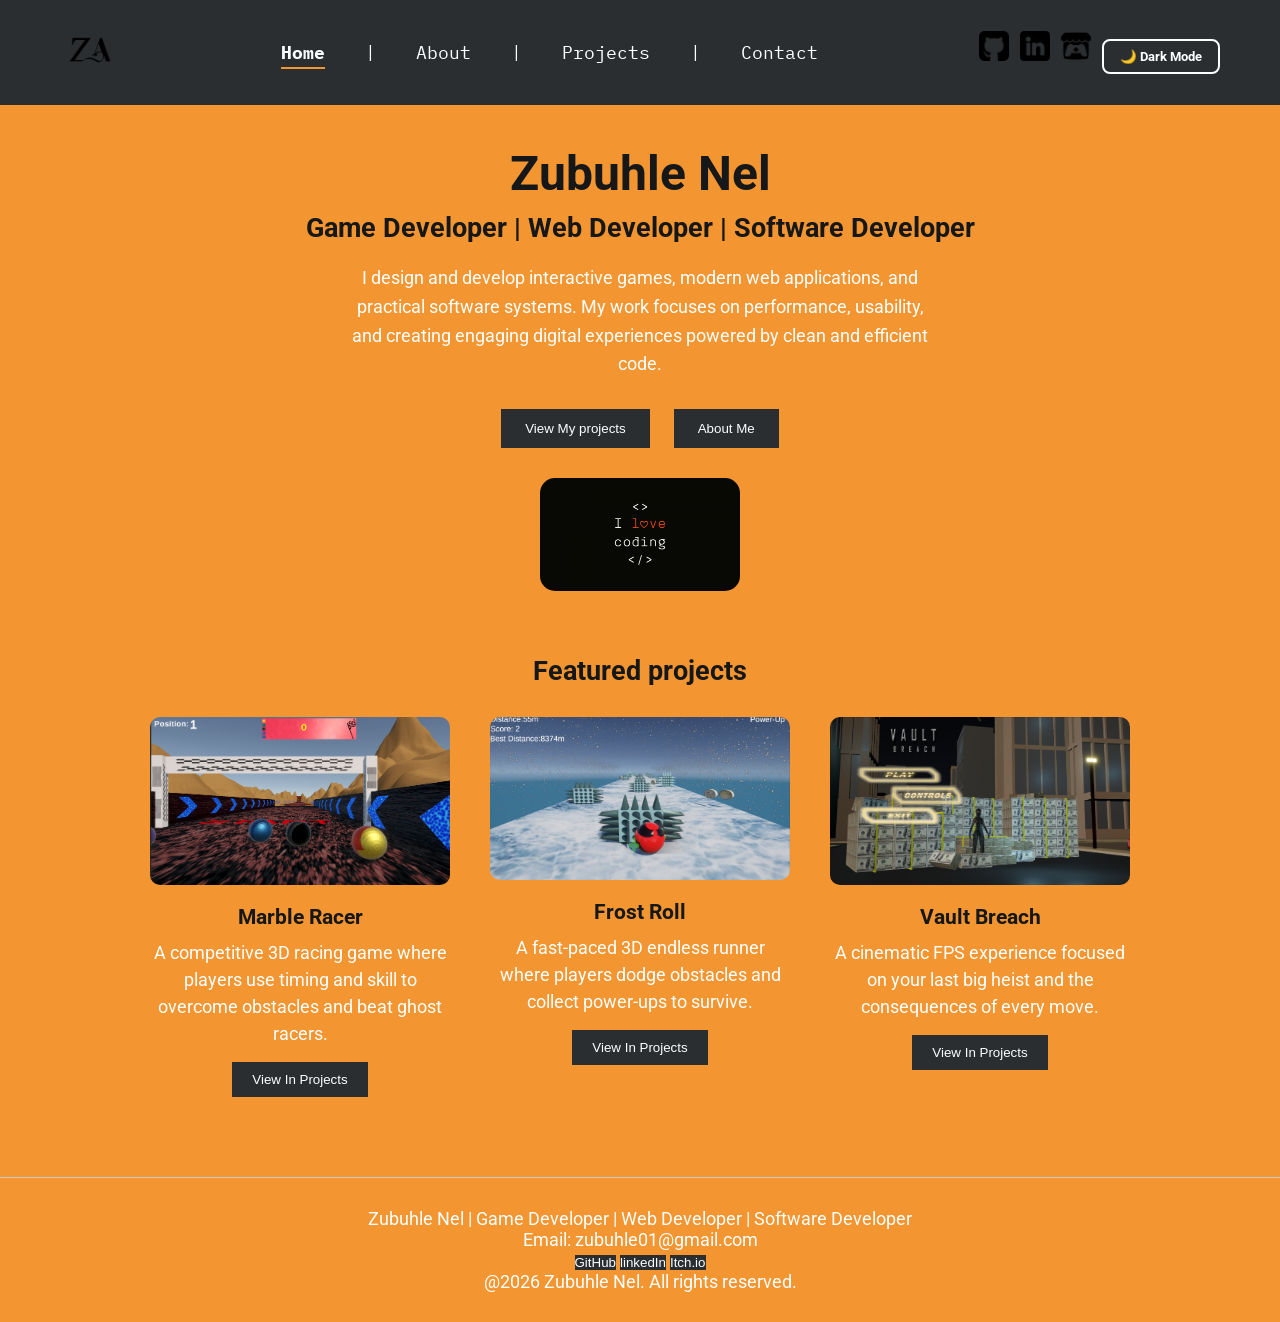
==== index.html @ ac9ca448 "Added some changes to the game and imported a character thing made lists and dropdowns made model to" ====
<!DOCTYPE html>
<html lang="en">
<head>
    <meta charset="UTF-8">
    <meta name="viewport" content="width=device-width, initial-scale=1.0">
   <meta name="description" content="Welcome to Zubuhle Nel's portfolio website">
    <title>PORTFOLIO HOMEPAGE</title>
    <script src="./Portfolio root/Scripts javascript/navigation.js" defer> </script>
    <script src="./Portfolio root/Scripts javascript/home.js" defer></script>
     <link rel="stylesheet" href="./Portfolio root/css/home.css">
     <link rel = "stylesheet" href="./Portfolio root/css/navigation.css">
     
     <link rel="preconnect" href="https://fonts.googleapis.com">
     <link rel="preconnect" href="https://fonts.gstatic.com" crossorigin>
     <link href="https://fonts.googleapis.com/css2?family=IBM+Plex+Mono:ital,wght@0,100;0,200;0,
     300;0,400;0,500;0,600;0,700;1,100;1,200;1,300;1,400;1,500;1,600;1,700&family=Roboto:ital,wght@0,100..900;1,100..900&display=swap" rel="stylesheet">

    
</head>
<body>
    <!-- navigation -->
   <header class = "navbar">

         <div class ="logo- container">
              <img src = "./Portfolio root/Assets/Images/za without.png" class = "logo">
         </div>

         <nav>
            <ul class = "nav-links">
                <li id = "homeBtn" class="active">Home</li>
                <li>|</li>
                <li id = "aboutBtn">About</li>
                <li>|</li>
                <li id ="projectsBtn">Projects</li>
                <li>|</li>
                <li id = "contactBtn">Contact</li>
            </ul>

        </nav>

        <div class = "social-links">
            <img src = "./Portfolio root/Assets/Images/github-sign.png"
                id="githubBtn"
                alt="GitHub">
            <img src = "./Portfolio root/Assets/Images/linkedin.png"
                 id="linkedinBtn"
                 alt = "linkedIn">
            <img src="./Portfolio root/Assets/Images/itch_io_logo_icon_145157.png"
                 id="itchBtn"
                 alt = "Itch.io">

            <button id="themeToggleBtn">🌙 Dark Mode</button>
        </div>
        <button id="menuBtn">☰ Menu</button>
        </header>
<!-- Hero Section -->
 <Section class = "hero">
        
            <h1>Zubuhle Nel</h1>
            <h2>Game Developer | Web Developer | Software Developer</h2>

            <p>
                <!-- I build interactive experiences and responsive web applications using modern technologies -->
                 I design and develop interactive games, modern web applications, and practical software systems.
                 My work focuses on performance, usability, and creating engaging digital experiences powered by
                 clean and efficient code.
            </p>
        
        <div class= "hero-buttons">
            <button id = "viewProjectsBtn"> View My projects </button>
             <button id = "aboutMeBtn"> About Me</button>
        </div>
 </Section>

 <!-- Hero Image -->
  <section class = "hero-image">
    <img src="./Portfolio root/Assets/Images/I love coding.png" alt="Hero Banner" class = "hero-height">
    </section>

    <!-- Featured -->
   <section class = "featured-projects">
    <h2>Featured projects</h2>
    <div class = "projects-grid">
        <div class = "project-card">
            <img src= "./Portfolio root/Assets/Images/MArble racer.png" alt= "Fast Food Feud">
            <h3> Marble Racer </h3>
            <p>A competitive 3D racing game where
                 players use timing and skill to overcome 
                 obstacles and beat ghost racers.
            </p>
        <button class = "projectBtn">
            View In Projects
        </button>
        </div>
    
        <div class = "project-card">
           <img src="./Portfolio root/Assets/Images/Frost Roll.png" alt="Frost Roll">
           <h3>Frost Roll</h3>
           <P>A fast-paced 3D endless runner where
              players dodge obstacles and collect
              power-ups to survive.
           </P>

           <button  class="projectBtn">
              View In Projects
            </button>
        </div>

        <div class="project-card">
            <img src = "./Portfolio root/Assets/Images/Vault Breach.png" alt="The Last Job">
           <h3>Vault Breach</h3>
           <P>
              A cinematic FPS experience focused
              on your last big heist and the
              consequences of every move.
           </P>

            <button class = "projectBtn">
                View In Projects
            </button>
       </div>
    </div>

   </section>

<!-- Footer -->

<footer>
    <p>
        Zubuhle Nel | Game Developer | Web Developer | Software Developer
    </p>

    <p>
        Email: zubuhle01@gmail.com
    </p>

    <div class = "footer-Socials">
        <button id="footerGithubBtn">
            GitHub
        </button>

        <button id="footerLinkedinBtn">
            linkedIn
        </button>

        <button id="footerItchBtn">
            Itch.io
        </button>
    </div>

    <p>
        @2026 Zubuhle Nel. All rights reserved.
    </p>

</footer>
      
</body>
</html>
---- Portfolio root/css/home.css ----
body{
    font-family: "Roboto", sans-serif;
    font-size: large;
    font-optical-sizing: auto;
   
}

.hero{
    text-align:center;
    margin-top:40px;
}

.hero h1{
    font-size:3rem;
}

.hero h2{
    margin-top:10px;
}

.hero p{
    max-width:600px;
    margin:20px auto;
    line-height:1.6;
}

.hero-buttons{
    margin-top:20px;
    
}

/*.hero-buttons button{
    padding:12px 24px;
    margin:10px;
    cursor:pointer;
   
}
    */
 .hero-buttons button
{
    padding: 12px 24px;
    margin: 10px;
    cursor: pointer;

    transition:
        transform 0.3s ease,
        opacity 0.3s ease;
}

.hero-buttons button:hover
{
    transform: translateY(-3px);
}

.hero-buttons button:active
{
    transform: translateY(1px);
}

.hero-image{
    text-align:center;
    margin-top:20px;
}

/*.hero-image img{
    width:90%;
    max-width:200px; 
    height: auto; 
    border-radius:15px;
   
}
    */

    .hero-image img
{
    width: 90%;
    max-width: 200px;
    height: auto;

    border-radius: 15px;

    transition:
        transform 0.3s ease,
        box-shadow 0.3s ease;
}

.hero-image img:hover
{
    transform: scale(1.05);

    box-shadow:
        0 10px 25px rgba(0,0,0,0.25);
}

.featured-projects{
    text-align:center;
    margin-top:60px;
}

.projects-grid{
    display:flex;
    justify-content:center;
    gap:40px;
    flex-wrap:wrap;

    margin-top:30px;
}

.project-card{
    width:300px;
}

/*.project-card img{
    width:100%;
    border-radius:10px;
}
    */

    .project-card img
    {
        width: 100%;
    
        border-radius: 10px;
    
        transition:
            transform 0.3s ease,
            box-shadow 0.3s ease;
    }
    
    .project-card img:hover
    {
        transform: translateY(-5px) scale(1.03);
    
        box-shadow:
            0 10px 25px rgba(0,0,0,0.25);
    }

.project-card h3{
    margin-top:15px;
}

.project-card p{
    margin-top:10px;
    line-height:1.5;
}

/*.projectBtn{
    margin-top:15px;
    padding:10px 20px;
}
    */
    .projectBtn
    {
        margin-top: 15px;
        padding: 10px 20px;
    
        cursor: pointer;
    
        transition:
            transform 0.3s ease,
            opacity 0.3s ease;
    }
    
    .projectBtn:hover
    {
        transform: translateY(-3px);
    }
    
    .projectBtn:active
    {
        transform: translateY(1px);
    }

footer{
    text-align:center;

    margin-top:80px;

    padding:30px;

    border-top:1px solid #ccc;
}

.footer-socials{
    margin:20px 0;
}

/*.footer-socials button{
    margin:5px;
    padding:10px 20px;
}
    */
    .footer-socials button
{
    margin: 5px;
    padding: 10px 20px;

    cursor: pointer;

    transition:
        transform 0.3s ease,
        opacity 0.3s ease;
}

.footer-socials button:hover
{
    transform: translateY(-3px);
}

.footer-socials button:active
{
    transform: translateY(1px);
}

@media (max-width: 768px)
{
    .hero
    {
        margin-top: 20px;
        padding: 0 15px;
    }

    .hero h1
    {
        font-size: 2rem;
    }

    .hero h2
    {
        font-size: 1.2rem;
    }

    .hero p
    {
        max-width: 100%;
        font-size: 1rem;
    }

    .hero-buttons
    {
        display: flex;
        flex-direction: column;
        align-items: center;
    }

    .hero-buttons button
    {
        width: 100%;
        max-width: 250px;
    }

    .hero-image img
    {
        width: 70%;
        max-width: 250px;
    }

    .featured-projects
    {
        padding: 0 15px;
    }

    .projects-grid
    {
        gap: 25px;
    }

    .project-card
    {
        width: 100%;
        max-width: 320px;
    }

    footer
    {
        padding: 20px;
    }

    .footer-socials
    {
        display: flex;
        flex-direction: column;
        align-items: center;
        gap: 10px;
    }
}

/* reveal effects */

.hero,
.hero-image,
.featured-projects,
.project-card
{
    opacity: 0;
    transform: translateY(50px);

    transition:
        opacity 0.8s ease,
        transform 0.8s ease;
}

.hero.show,
.hero-image.show,
.featured-projects.show,
.project-card.show
{
    opacity: 1;
    transform: translateY(0);
}

.project-card:nth-child(1)
{
    transition-delay: 0.1s;
}

.project-card:nth-child(2)
{
    transition-delay: 0.3s;
}

.project-card:nth-child(3)
{
    transition-delay: 0.5s;
}
---- Portfolio root/css/navigation.css ----
:root
{
    /* Light Mode */

    --background-color: #F39530;

    --heading-color: #151718;

    --text-color: #FBFFFF;

    --button-background: #2B2E30;

    --button-text: #FBFFFF;

    --profile-glow: #974900;
}

.dark-mode
{
    --background-color: #974900;

    --heading-color: #151718;

    --text-color: #2B2E30;

    --button-background: #2B2E30;

    --button-text: #FBFFFF;

    --profile-glow: #F39530;
}

body
{
    background-color: var(--background-color);

    color: var(--text-color);

    transition: 0.3s ease;
}

h1,
h2,
h3
{
    color: var(--heading-color);
}

button
{
    background-color: var(--button-background);

    color: var(--button-text);

    border: none;
}


*{
    margin: 0;
    padding: 0;
    box-sizing: border-box;
}


.navbar{
display: flex;
justify-content: space-between;
align-items: center;
padding: 20px 60px;
/* background-color: azure; */
background-color: var(--button-background);
color: var(--button-text);
width: 100%;
font-family: "IBM Plex Mono", monospace;
font-weight: 400;
font-style: normal;
}

.logo {
    height: 60px;
}

.nav-links{
display: flex;
list-style: none;
gap: 40px;
}

.nav-links li{
    cursor: pointer;
    font-size: 18px;
    user-select: none;
}

.nav-links li{
    display: flex;
    gap: 15px;
    user-select: none;
}
    
.nav-links li {
        position: relative;
        cursor: pointer;
        font-size: 18px;
        transition: color 0.3s ease;
        user-select: none;
 }
    
.nav-links li::after {
        content: "";
        position: absolute;
        left: 0;
        bottom: -5px;
        width: 0%;
        height: 2px;
        background-color: #F39530;
        transition: width 0.3s ease;
        user-select: none;
 }
    
.nav-links li:hover::after {
        width: 100%;
}

.nav-links li.active {
    font-weight: bold;
}

.nav-links li.active::after {
    width: 100%;
}


.social-links img{
    width: 30px;
    cursor: pointer;
}

.social-links img {
    width: 30px;
    cursor: pointer;
    transition: transform 0.3s ease;
}

.social-links img:hover {
    transform: translateY(-3px);
}

/*@media (max-width: 768px)
{
    .navbar
    {
        flex-direction: column;
        gap: 15px;
        padding: 20px;
    }

    .nav-links
    {
        gap: 20px;
        flex-wrap: wrap;
        justify-content: center;
    }

    .social-links
    {
        display: flex;
        gap: 15px;
    }
}

/* Theme toggle */
#themeToggleBtn
{
    background-color: #2B2E30;
    color: #FBFFFF;

    border: 2px solid #FBFFFF;
    border-radius: 8px;

    padding: 8px 16px;

    cursor: pointer;

    font-family: "Roboto", sans-serif;
    font-weight: bold;

    transition: all 0.3s ease;
}

#themeToggleBtn:hover
{
    transform: scale(1.05);
    background-color: #FBFFFF;
    color: #2B2E30;
}

#themeToggleBtn:active
{
    transform: scale(0.95);
}

#menuBtn
{
    display: none;
}

/*@media (max-width: 768px)
{
    #menuBtn
    {
        display: block;

        background: none;
        border: none;

        font-size: 28px;

        cursor: pointer;
    }

    .nav-links
    {
        display: none;
    }

    .nav-links.show
    {
        display: flex;

        flex-direction: column;

        position: absolute;

        top: 80px;
        right: 20px;

        background: white;

        padding: 20px;

        border-radius: 10px;

        gap: 15px;
    }

   // Hide the separators on mobile 

    .nav-links li:not([id])
    {
        display: none;
    }
}*/

@media (max-width: 768px)
{
    .navbar
    {
        flex-direction: row;
        justify-content: space-between;
        align-items: center;

        padding: 15px 20px;
    }

    .logo
    {
        height: 50px;
    }

    #menuBtn
    {
        display: block;

        background: none;
        border: none;

        color: var(--button-text);

        font-size: 28px;

        cursor: pointer;
    }

    .nav-links
    {
        display: none;
    }

    .nav-links.show
    {
        display: flex;

        flex-direction: column;

        position: absolute;

        top: 80px;
        right: 20px;

        background-color: var(--button-background);

        color: var(--button-text);

        padding: 20px;

        border-radius: 10px;

        gap: 15px;

        z-index: 1000;
    }

    /* Hide the | separators */

    .nav-links li:not([id])
    {
        display: none;
    }

    .social-links
    {
        display: flex;

        align-items: center;

        gap: 10px;
    }

    .social-links img
    {
        width: 15px;
    }

    #themeToggleBtn
    {
        font-size: 8px;

        padding: 3px 7px;
    }
}
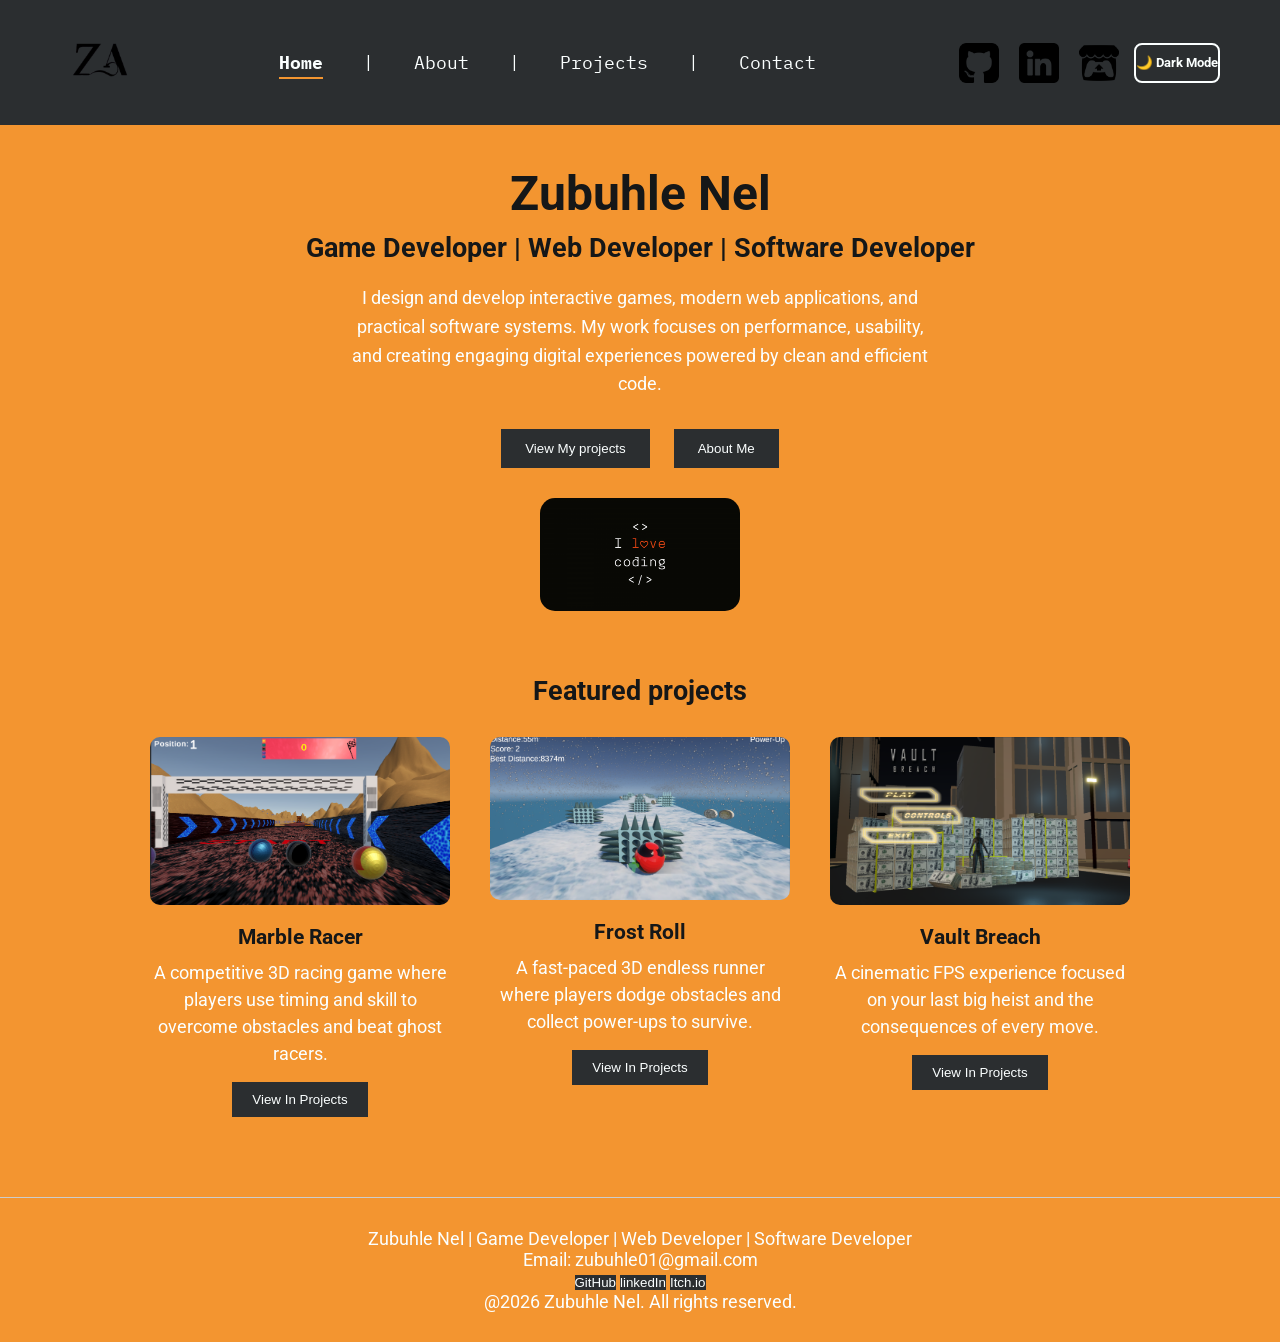
==== commit 6ec84c4c: "trying to find the correct size for the navigation in small devices" ====
--- a/index.html
+++ b/index.html
@@ -51,7 +51,7 @@
 
             <button id="themeToggleBtn">🌙 Dark Mode</button>
         </div>
-        <button id="menuBtn">☰ Menu</button>
+        <button id="menuBtn">☰</button>
         </header>
 <!-- Hero Section -->
  <Section class = "hero">
@@ -60,7 +60,6 @@
             <h2>Game Developer | Web Developer | Software Developer</h2>
 
             <p>
-                <!-- I build interactive experiences and responsive web applications using modern technologies -->
                  I design and develop interactive games, modern web applications, and practical software systems.
                  My work focuses on performance, usability, and creating engaging digital experiences powered by
                  clean and efficient code.
--- a/Portfolio root/css/home.css
+++ b/Portfolio root/css/home.css
@@ -1,42 +1,39 @@
 
-body{
+body
+{
     font-family: "Roboto", sans-serif;
     font-size: large;
     font-optical-sizing: auto;
-   
-}
-
-.hero{
+}
+
+.hero
+{
     text-align:center;
     margin-top:40px;
 }
 
-.hero h1{
+.hero h1
+{
     font-size:3rem;
 }
 
-.hero h2{
+.hero h2
+{
     margin-top:10px;
 }
 
-.hero p{
+.hero p
+{
     max-width:600px;
     margin:20px auto;
     line-height:1.6;
 }
 
-.hero-buttons{
+.hero-buttons
+{
     margin-top:20px;
-    
-}
-
-/*.hero-buttons button{
-    padding:12px 24px;
-    margin:10px;
-    cursor:pointer;
-   
-}
-    */
+}
+
  .hero-buttons button
 {
     padding: 12px 24px;
@@ -58,21 +55,14 @@
     transform: translateY(1px);
 }
 
-.hero-image{
+.hero-image
+{
     text-align:center;
     margin-top:20px;
 }
 
-/*.hero-image img{
-    width:90%;
-    max-width:200px; 
-    height: auto; 
-    border-radius:15px;
-   
-}
-    */
-
-    .hero-image img
+
+.hero-image img
 {
     width: 90%;
     max-width: 200px;
@@ -93,7 +83,8 @@
         0 10px 25px rgba(0,0,0,0.25);
 }
 
-.featured-projects{
+.featured-projects
+{
     text-align:center;
     margin-top:60px;
 }
@@ -107,72 +98,65 @@
     margin-top:30px;
 }
 
-.project-card{
+.project-card
+{
     width:300px;
 }
 
-/*.project-card img{
-    width:100%;
-    border-radius:10px;
-}
-    */
-
-    .project-card img
-    {
-        width: 100%;
-    
-        border-radius: 10px;
-    
-        transition:
-            transform 0.3s ease,
-            box-shadow 0.3s ease;
-    }
-    
-    .project-card img:hover
-    {
-        transform: translateY(-5px) scale(1.03);
-    
-        box-shadow:
-            0 10px 25px rgba(0,0,0,0.25);
-    }
-
-.project-card h3{
+.project-card img
+{
+    width: 100%;
+    
+    border-radius: 10px;
+    
+    transition:
+        transform 0.3s ease,
+        box-shadow 0.3s ease;
+}
+    
+.project-card img:hover
+{
+    transform: translateY(-5px) scale(1.03);
+    
+    box-shadow: 0 10px 25px rgba(0,0,0,0.25);
+}
+
+.project-card h3
+{
     margin-top:15px;
 }
 
-.project-card p{
+.project-card p
+{
     margin-top:10px;
     line-height:1.5;
 }
 
-/*.projectBtn{
-    margin-top:15px;
-    padding:10px 20px;
-}
-    */
-    .projectBtn
-    {
-        margin-top: 15px;
-        padding: 10px 20px;
-    
-        cursor: pointer;
-    
-        transition:
-            transform 0.3s ease,
-            opacity 0.3s ease;
-    }
-    
-    .projectBtn:hover
-    {
-        transform: translateY(-3px);
-    }
-    
-    .projectBtn:active
-    {
-        transform: translateY(1px);
-    }
-
-footer{
+
+.projectBtn
+{
+     margin-top: 15px;
+     padding: 10px 20px;
+    
+    cursor: pointer;
+    
+    transition:
+    transform 0.3s ease,
+    opacity 0.3s ease;
+}
+    
+.projectBtn:hover
+{
+    transform: translateY(-3px);
+}
+    
+.projectBtn:active
+{
+    transform: translateY(1px);
+}
+
+footer
+{
     text-align:center;
 
     margin-top:80px;
@@ -182,16 +166,12 @@
     border-top:1px solid #ccc;
 }
 
-.footer-socials{
+.footer-socials
+{
     margin:20px 0;
 }
 
-/*.footer-socials button{
-    margin:5px;
-    padding:10px 20px;
-}
-    */
-    .footer-socials button
+.footer-socials button
 {
     margin: 5px;
     padding: 10px 20px;
--- a/Portfolio root/css/navigation.css
+++ b/Portfolio root/css/navigation.css
@@ -21,7 +21,7 @@
 
     --heading-color: #151718;
 
-    --text-color: #2B2E30;
+    --text-color: #FBFFFF;
 
     --button-background: #2B2E30;
 
@@ -63,7 +63,8 @@
 }
 
 
-.navbar{
+.navbar
+{
 display: flex;
 justify-content: space-between;
 align-items: center;
@@ -77,37 +78,43 @@
 font-style: normal;
 }
 
-.logo {
-    height: 60px;
-}
-
-.nav-links{
+.logo 
+{
+    height: 80px;
+}
+
+.nav-links
+{
 display: flex;
 list-style: none;
 gap: 40px;
 }
 
-.nav-links li{
+.nav-links li
+{
     cursor: pointer;
     font-size: 18px;
     user-select: none;
 }
 
-.nav-links li{
+.nav-links li
+{
     display: flex;
     gap: 15px;
     user-select: none;
 }
     
-.nav-links li {
+.nav-links li 
+{
         position: relative;
         cursor: pointer;
         font-size: 18px;
         transition: color 0.3s ease;
         user-select: none;
- }
+}
     
-.nav-links li::after {
+.nav-links li::after 
+{
         content: "";
         position: absolute;
         left: 0;
@@ -119,67 +126,64 @@
         user-select: none;
  }
     
-.nav-links li:hover::after {
-        width: 100%;
-}
-
-.nav-links li.active {
+.nav-links li:hover::after 
+{
+    width: 100%;
+}
+
+.nav-links li.active 
+{
     font-weight: bold;
 }
 
-.nav-links li.active::after {
+.nav-links li.active::after 
+{
     width: 100%;
 }
 
-
-.social-links img{
-    width: 30px;
-    cursor: pointer;
-}
-
-.social-links img {
-    width: 30px;
+.social-links img:hover 
+{
+    transform: translateY(-3px);
+}
+
+/*.social-links img
+{
+    width: 50px;
+    cursor: pointer;
+} 
+
+.social-links img 
+{
+    width: 50px;
     cursor: pointer;
     transition: transform 0.3s ease;
 }
-
-.social-links img:hover {
-    transform: translateY(-3px);
-}
-
-/*@media (max-width: 768px)
-{
-    .navbar
-    {
-        flex-direction: column;
-        gap: 15px;
-        padding: 20px;
-    }
-
-    .nav-links
-    {
-        gap: 20px;
-        flex-wrap: wrap;
-        justify-content: center;
-    }
-
-    .social-links
-    {
-        display: flex;
-        gap: 15px;
-    }
-}
-
-/* Theme toggle */
+    */
+.social-links
+{
+    display: flex;
+    align-items: center;
+    gap: 10px;
+}
+
+.social-links img
+{
+    width: 50px;
+    height: 40px;
+    object-fit: contain;
+}
+
 #themeToggleBtn
 {
+    height: 40px; /* Same height as icons */
+
     background-color: #2B2E30;
     color: #FBFFFF;
 
     border: 2px solid #FBFFFF;
     border-radius: 8px;
 
-    padding: 8px 16px;
+    /* padding: 0 16px; Remove vertical padding */
 
     cursor: pointer;
 
@@ -188,6 +192,30 @@
 
     transition: all 0.3s ease;
 }
+
+
+
+
+
+/* Theme toggle */
+/*#themeToggleBtn
+{
+    background-color: #2B2E30;
+    color: #FBFFFF;
+
+    border: 2px solid #FBFFFF;
+    border-radius: 8px;
+
+    padding: 8px 16px;
+
+    cursor: pointer;
+
+    font-family: "Roboto", sans-serif;
+    font-weight: bold;
+
+    transition: all 0.3s ease;
+}
+*/
 
 #themeToggleBtn:hover
 {
@@ -206,52 +234,6 @@
     display: none;
 }
 
-/*@media (max-width: 768px)
-{
-    #menuBtn
-    {
-        display: block;
-
-        background: none;
-        border: none;
-
-        font-size: 28px;
-
-        cursor: pointer;
-    }
-
-    .nav-links
-    {
-        display: none;
-    }
-
-    .nav-links.show
-    {
-        display: flex;
-
-        flex-direction: column;
-
-        position: absolute;
-
-        top: 80px;
-        right: 20px;
-
-        background: white;
-
-        padding: 20px;
-
-        border-radius: 10px;
-
-        gap: 15px;
-    }
-
-   // Hide the separators on mobile 
-
-    .nav-links li:not([id])
-    {
-        display: none;
-    }
-}*/
 
 @media (max-width: 768px)
 {
@@ -325,18 +307,43 @@
 
         align-items: center;
 
-        gap: 10px;
-    }
-
-    .social-links img
-    {
-        width: 15px;
+        gap: 5px;
+    }
+
+    /* .social-links img
+    {
+        width: 25px;
     }
 
     #themeToggleBtn
     {
         font-size: 8px;
-
-        padding: 3px 7px;
-    }
-}
+        width: 25;
+        padding: 2px 5px;
+    } */
+
+    .social-links
+{
+    display: flex;
+    align-items: center;
+    gap: 5px;
+}
+
+.social-links img
+{
+    width: 25px;
+    height: 25px;
+}
+
+#themeToggleBtn
+{
+    height: 25px;
+    font-size: 7px;
+    width: 25;
+    /* padding: 0 6px; */
+
+    display: flex;
+    align-items: center;
+    justify-content: center;
+}
+}
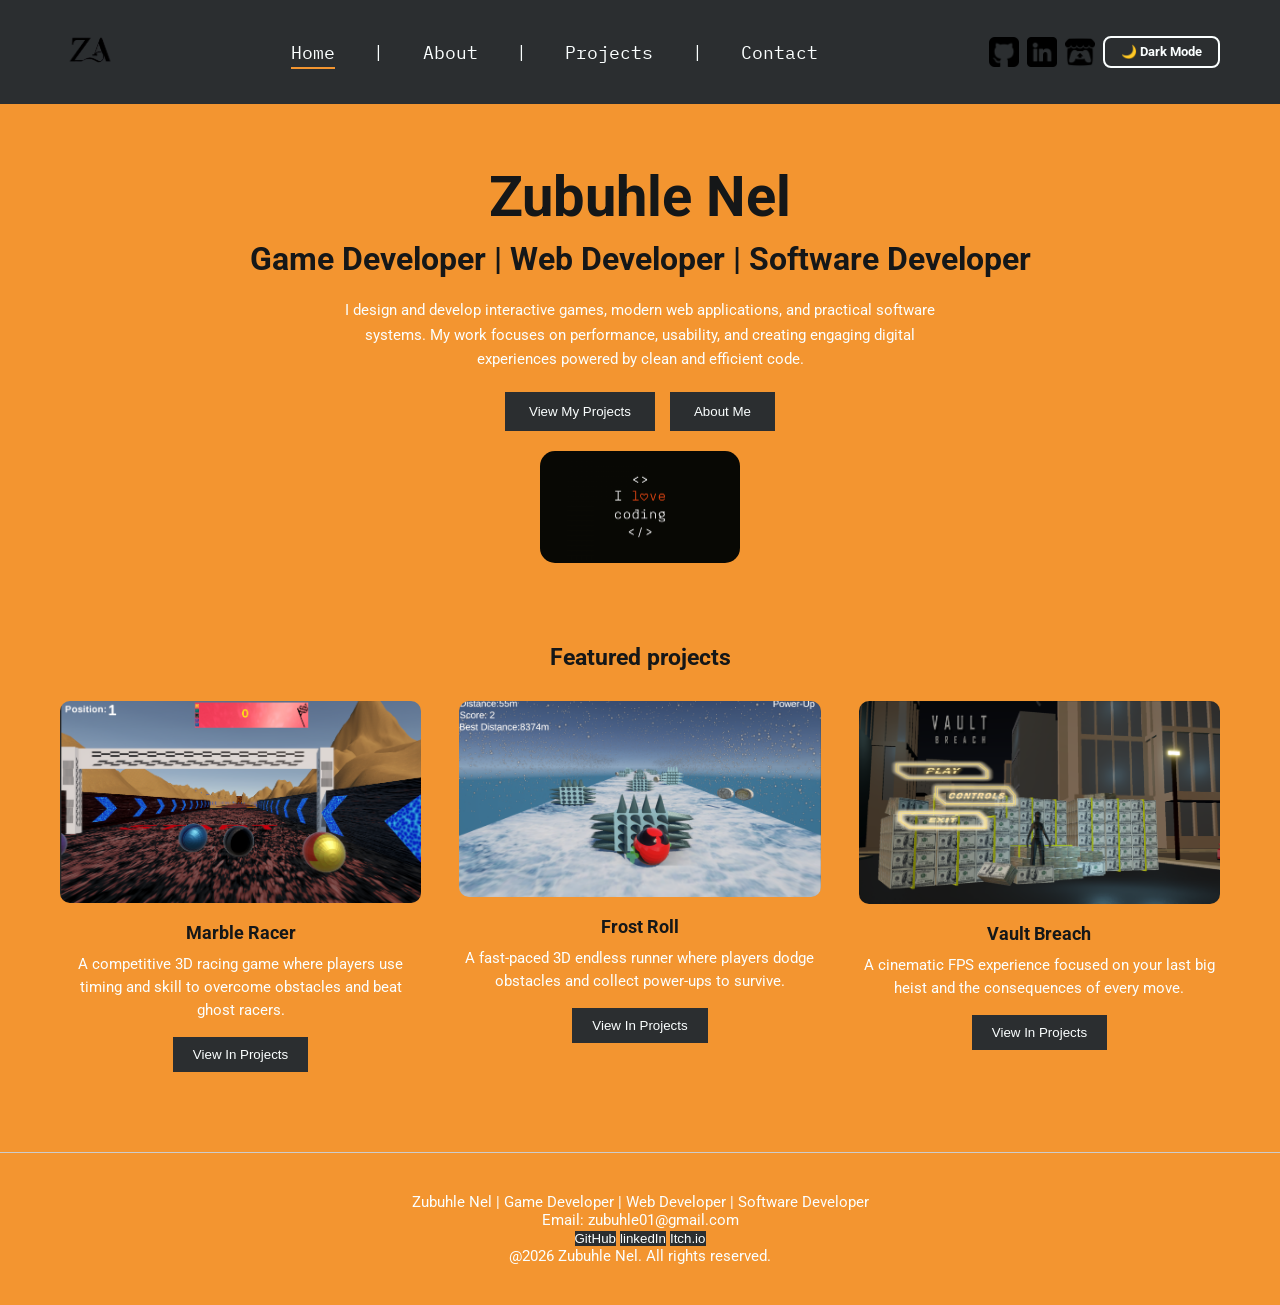
==== commit 7a296c42: "testing project buttons and decreased size of the contact me page" ====
--- a/index.html
+++ b/index.html
@@ -66,7 +66,7 @@
             </p>
         
         <div class= "hero-buttons">
-            <button id = "viewProjectsBtn"> View My projects </button>
+            <button id = "viewProjectsBtn"> View My Projects </button>
              <button id = "aboutMeBtn"> About Me</button>
         </div>
  </Section>
--- a/Portfolio root/css/home.css
+++ b/Portfolio root/css/home.css
@@ -2,47 +2,57 @@
 body
 {
     font-family: "Roboto", sans-serif;
-    font-size: large;
+    font-size: clamp(14px, 1.2vw, 18px);
     font-optical-sizing: auto;
 }
 
+/* ================= HERO ================= */
+
 .hero
 {
-    text-align:center;
-    margin-top:40px;
+    text-align: center;
+    margin-top: clamp(20px, 5vw, 60px);
+    padding: 0 clamp(15px, 5vw, 60px);
 }
 
 .hero h1
 {
-    font-size:3rem;
+    font-size: clamp(2rem, 5vw, 3.5rem);
 }
 
 .hero h2
 {
-    margin-top:10px;
+    margin-top: 10px;
+    font-size: clamp(1.2rem, 3vw, 2rem);
 }
 
 .hero p
 {
-    max-width:600px;
-    margin:20px auto;
-    line-height:1.6;
-}
+    max-width: min(600px, 90%);
+    margin: 20px auto;
+    line-height: 1.6;
+}
+
+/* ================= HERO BUTTONS ================= */
 
 .hero-buttons
 {
-    margin-top:20px;
-}
-
- .hero-buttons button
-{
-    padding: 12px 24px;
-    margin: 10px;
+    margin-top: 20px;
+
+    display: flex;
+    justify-content: center;
+    flex-wrap: wrap;
+    gap: 15px;
+}
+
+.hero-buttons button
+{
+    padding: clamp(10px, 1.5vw, 12px)
+             clamp(18px, 3vw, 24px);
+
     cursor: pointer;
 
-    transition:
-        transform 0.3s ease,
-        opacity 0.3s ease;
+    transition: transform 0.3s ease, opacity 0.3s ease;
 }
 
 .hero-buttons button:hover
@@ -55,132 +65,125 @@
     transform: translateY(1px);
 }
 
+/* ================= HERO IMAGE ================= */
+
 .hero-image
 {
-    text-align:center;
-    margin-top:20px;
-}
-
+    text-align: center;
+    margin-top: 20px;
+}
 
 .hero-image img
 {
-    width: 90%;
-    max-width: 200px;
+    width: min(90%, 200px);
     height: auto;
 
     border-radius: 15px;
 
-    transition:
-        transform 0.3s ease,
-        box-shadow 0.3s ease;
+    transition: transform 0.3s ease, box-shadow 0.3s ease;
 }
 
 .hero-image img:hover
 {
     transform: scale(1.05);
-
-    box-shadow:
-        0 10px 25px rgba(0,0,0,0.25);
-}
+    box-shadow: 0 10px 25px rgba(0,0,0,0.25);
+}
+
+/* ================= PROJECTS ================= */
 
 .featured-projects
 {
-    text-align:center;
-    margin-top:60px;
-}
-
-.projects-grid{
-    display:flex;
-    justify-content:center;
-    gap:40px;
-    flex-wrap:wrap;
-
-    margin-top:30px;
+    text-align: center;
+    margin-top: clamp(40px, 6vw, 80px);
+    padding: 0 clamp(15px, 5vw, 60px);
+}
+
+/* 🔥 modern responsive grid */
+.projects-grid
+{
+    display: grid;
+    grid-template-columns: repeat(auto-fit, minmax(220px, 1fr));
+    gap: clamp(20px, 3vw, 40px);
+    margin-top: 30px;
 }
 
 .project-card
 {
-    width:300px;
+    width: 100%;
 }
 
 .project-card img
 {
     width: 100%;
-    
     border-radius: 10px;
-    
-    transition:
-        transform 0.3s ease,
-        box-shadow 0.3s ease;
-}
-    
+
+    transition: transform 0.3s ease, box-shadow 0.3s ease;
+}
+
 .project-card img:hover
 {
     transform: translateY(-5px) scale(1.03);
-    
     box-shadow: 0 10px 25px rgba(0,0,0,0.25);
 }
 
 .project-card h3
 {
-    margin-top:15px;
+    margin-top: 15px;
 }
 
 .project-card p
 {
-    margin-top:10px;
-    line-height:1.5;
-}
-
+    margin-top: 10px;
+    line-height: 1.5;
+}
+
+/* ================= PROJECT BUTTON ================= */
 
 .projectBtn
 {
-     margin-top: 15px;
-     padding: 10px 20px;
-    
+    margin-top: 15px;
+    padding: 10px 20px;
     cursor: pointer;
-    
-    transition:
-    transform 0.3s ease,
-    opacity 0.3s ease;
-}
-    
+
+    transition: transform 0.3s ease, opacity 0.3s ease;
+}
+
 .projectBtn:hover
 {
     transform: translateY(-3px);
 }
-    
+
 .projectBtn:active
 {
     transform: translateY(1px);
 }
 
+/* ================= FOOTER ================= */
+
 footer
 {
-    text-align:center;
-
-    margin-top:80px;
-
-    padding:30px;
-
-    border-top:1px solid #ccc;
+    text-align: center;
+    margin-top: 80px;
+    padding: clamp(20px, 4vw, 40px);
+    border-top: 1px solid #ccc;
 }
 
 .footer-socials
 {
-    margin:20px 0;
+    margin: 20px 0;
+
+    display: flex;
+    justify-content: center;
+    flex-wrap: wrap;
+    gap: 10px;
 }
 
 .footer-socials button
 {
-    margin: 5px;
     padding: 10px 20px;
-
     cursor: pointer;
 
-    transition:
-        transform 0.3s ease,
-        opacity 0.3s ease;
+    transition: transform 0.3s ease, opacity 0.3s ease;
 }
 
 .footer-socials button:hover
@@ -193,80 +196,7 @@
     transform: translateY(1px);
 }
 
-@media (max-width: 768px)
-{
-    .hero
-    {
-        margin-top: 20px;
-        padding: 0 15px;
-    }
-
-    .hero h1
-    {
-        font-size: 2rem;
-    }
-
-    .hero h2
-    {
-        font-size: 1.2rem;
-    }
-
-    .hero p
-    {
-        max-width: 100%;
-        font-size: 1rem;
-    }
-
-    .hero-buttons
-    {
-        display: flex;
-        flex-direction: column;
-        align-items: center;
-    }
-
-    .hero-buttons button
-    {
-        width: 100%;
-        max-width: 250px;
-    }
-
-    .hero-image img
-    {
-        width: 70%;
-        max-width: 250px;
-    }
-
-    .featured-projects
-    {
-        padding: 0 15px;
-    }
-
-    .projects-grid
-    {
-        gap: 25px;
-    }
-
-    .project-card
-    {
-        width: 100%;
-        max-width: 320px;
-    }
-
-    footer
-    {
-        padding: 20px;
-    }
-
-    .footer-socials
-    {
-        display: flex;
-        flex-direction: column;
-        align-items: center;
-        gap: 10px;
-    }
-}
-
-/* reveal effects */
+/* ================= REVEAL EFFECTS ================= */
 
 .hero,
 .hero-image,
@@ -274,6 +204,7 @@
 .project-card
 {
     opacity: 0;
+
     transform: translateY(50px);
 
     transition:
@@ -287,9 +218,12 @@
 .project-card.show
 {
     opacity: 1;
+
     transform: translateY(0);
 }
 
+/* Stagger project cards */
+
 .project-card:nth-child(1)
 {
     transition-delay: 0.1s;
@@ -303,4 +237,95 @@
 .project-card:nth-child(3)
 {
     transition-delay: 0.5s;
+}
+
+/* ================= ENHANCED HERO IMAGE EFFECT ================= */
+
+.hero-image img
+{
+    transition:
+        transform 0.3s ease,
+        box-shadow 0.3s ease;
+}
+
+.hero-image img:hover
+{
+    transform: scale(1.05);
+
+    box-shadow:
+        0 10px 25px rgba(0,0,0,0.25);
+}
+
+/* ================= ENHANCED PROJECT IMAGE EFFECT ================= */
+
+.project-card img
+{
+    transition:
+        transform 0.3s ease,
+        box-shadow 0.3s ease;
+}
+
+.project-card img:hover
+{
+    transform: translateY(-5px) scale(1.03);
+
+    box-shadow:
+        0 10px 25px rgba(0,0,0,0.25);
+}
+
+/* ================= HERO BUTTON EFFECTS ================= */
+
+.hero-buttons button
+{
+    transition:
+        transform 0.3s ease,
+        opacity 0.3s ease;
+}
+
+.hero-buttons button:hover
+{
+    transform: translateY(-3px);
+}
+
+.hero-buttons button:active
+{
+    transform: translateY(1px);
+}
+
+/* ================= PROJECT BUTTON EFFECTS ================= */
+
+.projectBtn
+{
+    transition:
+        transform 0.3s ease,
+        opacity 0.3s ease;
+}
+
+.projectBtn:hover
+{
+    transform: translateY(-3px);
+}
+
+.projectBtn:active
+{
+    transform: translateY(1px);
+}
+
+/* ================= FOOTER BUTTON EFFECTS ================= */
+
+.footer-socials button
+{
+    transition:
+        transform 0.3s ease,
+        opacity 0.3s ease;
+}
+
+.footer-socials button:hover
+{
+    transform: translateY(-3px);
+}
+
+.footer-socials button:active
+{
+    transform: translateY(1px);
 }
--- a/Portfolio root/css/navigation.css
+++ b/Portfolio root/css/navigation.css
@@ -1,41 +1,29 @@
 :root
 {
-    /* Light Mode */
-
     --background-color: #F39530;
-
     --heading-color: #151718;
-
     --text-color: #FBFFFF;
-
     --button-background: #2B2E30;
-
     --button-text: #FBFFFF;
-
     --profile-glow: #974900;
 }
 
 .dark-mode
 {
     --background-color: #974900;
-
     --heading-color: #151718;
-
     --text-color: #FBFFFF;
-
     --button-background: #2B2E30;
-
     --button-text: #FBFFFF;
-
     --profile-glow: #F39530;
 }
 
+/* BASE */
+
 body
 {
     background-color: var(--background-color);
-
     color: var(--text-color);
-
     transition: 0.3s ease;
 }
 
@@ -49,133 +37,128 @@
 button
 {
     background-color: var(--button-background);
-
     color: var(--button-text);
-
     border: none;
 }
 
-
-*{
+/* RESET */
+
+*
+{
     margin: 0;
     padding: 0;
     box-sizing: border-box;
 }
 
+/* ================= NAVBAR ================= */
 
 .navbar
 {
-display: flex;
-justify-content: space-between;
-align-items: center;
-padding: 20px 60px;
-/* background-color: azure; */
-background-color: var(--button-background);
-color: var(--button-text);
-width: 100%;
-font-family: "IBM Plex Mono", monospace;
-font-weight: 400;
-font-style: normal;
-}
-
-.logo 
-{
-    height: 80px;
-}
+    position: relative;
+
+    display: flex;
+    justify-content: space-between;
+    align-items: center;
+
+    padding:
+        clamp(10px, 2vw, 20px)
+        clamp(12px, 5vw, 60px);
+
+    background-color: var(--button-background);
+    color: var(--button-text);
+
+    width: 100%;
+
+    font-family: "IBM Plex Mono", monospace;
+}
+
+/* LOGO */
+
+.logo
+{
+    height: clamp(40px, 6vw, 60px);
+}
+
+/* NAV LINKS */
 
 .nav-links
 {
-display: flex;
-list-style: none;
-gap: 40px;
+    display: flex;
+    list-style: none;
+
+    gap: clamp(15px, 3vw, 40px);
 }
 
 .nav-links li
 {
+    position: relative;
+
     cursor: pointer;
-    font-size: 18px;
     user-select: none;
-}
-
-.nav-links li
-{
-    display: flex;
-    gap: 15px;
-    user-select: none;
-}
-    
-.nav-links li 
-{
-        position: relative;
-        cursor: pointer;
-        font-size: 18px;
-        transition: color 0.3s ease;
-        user-select: none;
-}
-    
-.nav-links li::after 
-{
-        content: "";
-        position: absolute;
-        left: 0;
-        bottom: -5px;
-        width: 0%;
-        height: 2px;
-        background-color: #F39530;
-        transition: width 0.3s ease;
-        user-select: none;
- }
-    
-.nav-links li:hover::after 
+
+    font-size: clamp(14px, 1.4vw, 18px);
+
+    transition: color 0.3s ease;
+}
+
+/* Underline Animation */
+
+.nav-links li::after
+{
+    content: "";
+
+    position: absolute;
+
+    left: 0;
+    bottom: -5px;
+
+    width: 0%;
+    height: 2px;
+
+    background-color: #F39530;
+
+    transition: width 0.3s ease;
+}
+
+.nav-links li:hover::after,
+.nav-links li.active::after
 {
     width: 100%;
 }
 
-.nav-links li.active 
-{
-    font-weight: bold;
-}
-
-.nav-links li.active::after 
-{
-    width: 100%;
-}
-
-.social-links img:hover 
+/* SOCIAL LINKS */
+
+.social-links
+{
+    display: flex;
+    align-items: center;
+    gap: 8px;
+}
+
+.social-links img
+{
+    width: clamp(24px, 3vw, 30px);
+    height: clamp(24px, 3vw, 30px);
+
+    display: block;
+
+    cursor: pointer;
+
+    transition: transform 0.3s ease;
+}
+
+.social-links img:hover
 {
     transform: translateY(-3px);
 }
 
-/*.social-links img
-{
-    width: 50px;
-    cursor: pointer;
-} 
-
-.social-links img 
-{
-    width: 50px;
-    cursor: pointer;
-    transition: transform 0.3s ease;
-}
-    */
-.social-links
+/* THEME BUTTON */
+
+#themeToggleBtn
 {
     display: flex;
     align-items: center;
-    gap: 10px;
-}
-
-.social-links img
-{
-    width: 50px;
-    height: 40px;
-    object-fit: contain;
-}
-
-#themeToggleBtn
-{
-    height: 40px; /* Same height as icons */
+    justify-content: center;
 
     background-color: #2B2E30;
     color: #FBFFFF;
@@ -183,7 +166,13 @@
     border: 2px solid #FBFFFF;
     border-radius: 8px;
 
-    /* padding: 0 16px; Remove vertical padding */
+    padding:
+        clamp(4px, 1vw, 8px)
+        clamp(8px, 2vw, 16px);
+
+    font-size: clamp(10px, 1vw, 14px);
+
+    line-height: 1;
 
     cursor: pointer;
 
@@ -193,33 +182,10 @@
     transition: all 0.3s ease;
 }
 
-
-
-
-
-/* Theme toggle */
-/*#themeToggleBtn
-{
-    background-color: #2B2E30;
-    color: #FBFFFF;
-
-    border: 2px solid #FBFFFF;
-    border-radius: 8px;
-
-    padding: 8px 16px;
-
-    cursor: pointer;
-
-    font-family: "Roboto", sans-serif;
-    font-weight: bold;
-
-    transition: all 0.3s ease;
-}
-*/
-
 #themeToggleBtn:hover
 {
     transform: scale(1.05);
+
     background-color: #FBFFFF;
     color: #2B2E30;
 }
@@ -229,21 +195,20 @@
     transform: scale(0.95);
 }
 
+/* MENU BUTTON */
+
 #menuBtn
 {
     display: none;
 }
 
+/* ================= MOBILE ================= */
 
 @media (max-width: 768px)
 {
     .navbar
     {
-        flex-direction: row;
-        justify-content: space-between;
-        align-items: center;
-
-        padding: 15px 20px;
+        padding: 15px 10px;
     }
 
     .logo
@@ -281,8 +246,9 @@
         top: 80px;
         right: 20px;
 
+        width: min(250px, 90vw);
+
         background-color: var(--button-background);
-
         color: var(--button-text);
 
         padding: 20px;
@@ -294,7 +260,7 @@
         z-index: 1000;
     }
 
-    /* Hide the | separators */
+    /* Hide separators */
 
     .nav-links li:not([id])
     {
@@ -303,47 +269,18 @@
 
     .social-links
     {
-        display: flex;
-
-        align-items: center;
-
         gap: 5px;
     }
 
-    /* .social-links img
-    {
-        width: 25px;
+    .social-links img
+    {
+        width: 30px;
+        height: 30px;
     }
 
     #themeToggleBtn
     {
-        font-size: 8px;
-        width: 25;
-        padding: 2px 5px;
-    } */
-
-    .social-links
-{
-    display: flex;
-    align-items: center;
-    gap: 5px;
-}
-
-.social-links img
-{
-    width: 25px;
-    height: 25px;
-}
-
-#themeToggleBtn
-{
-    height: 25px;
-    font-size: 7px;
-    width: 25;
-    /* padding: 0 6px; */
-
-    display: flex;
-    align-items: center;
-    justify-content: center;
-}
-}
+        font-size: 9px;
+        min-height: 30px;
+    }
+}
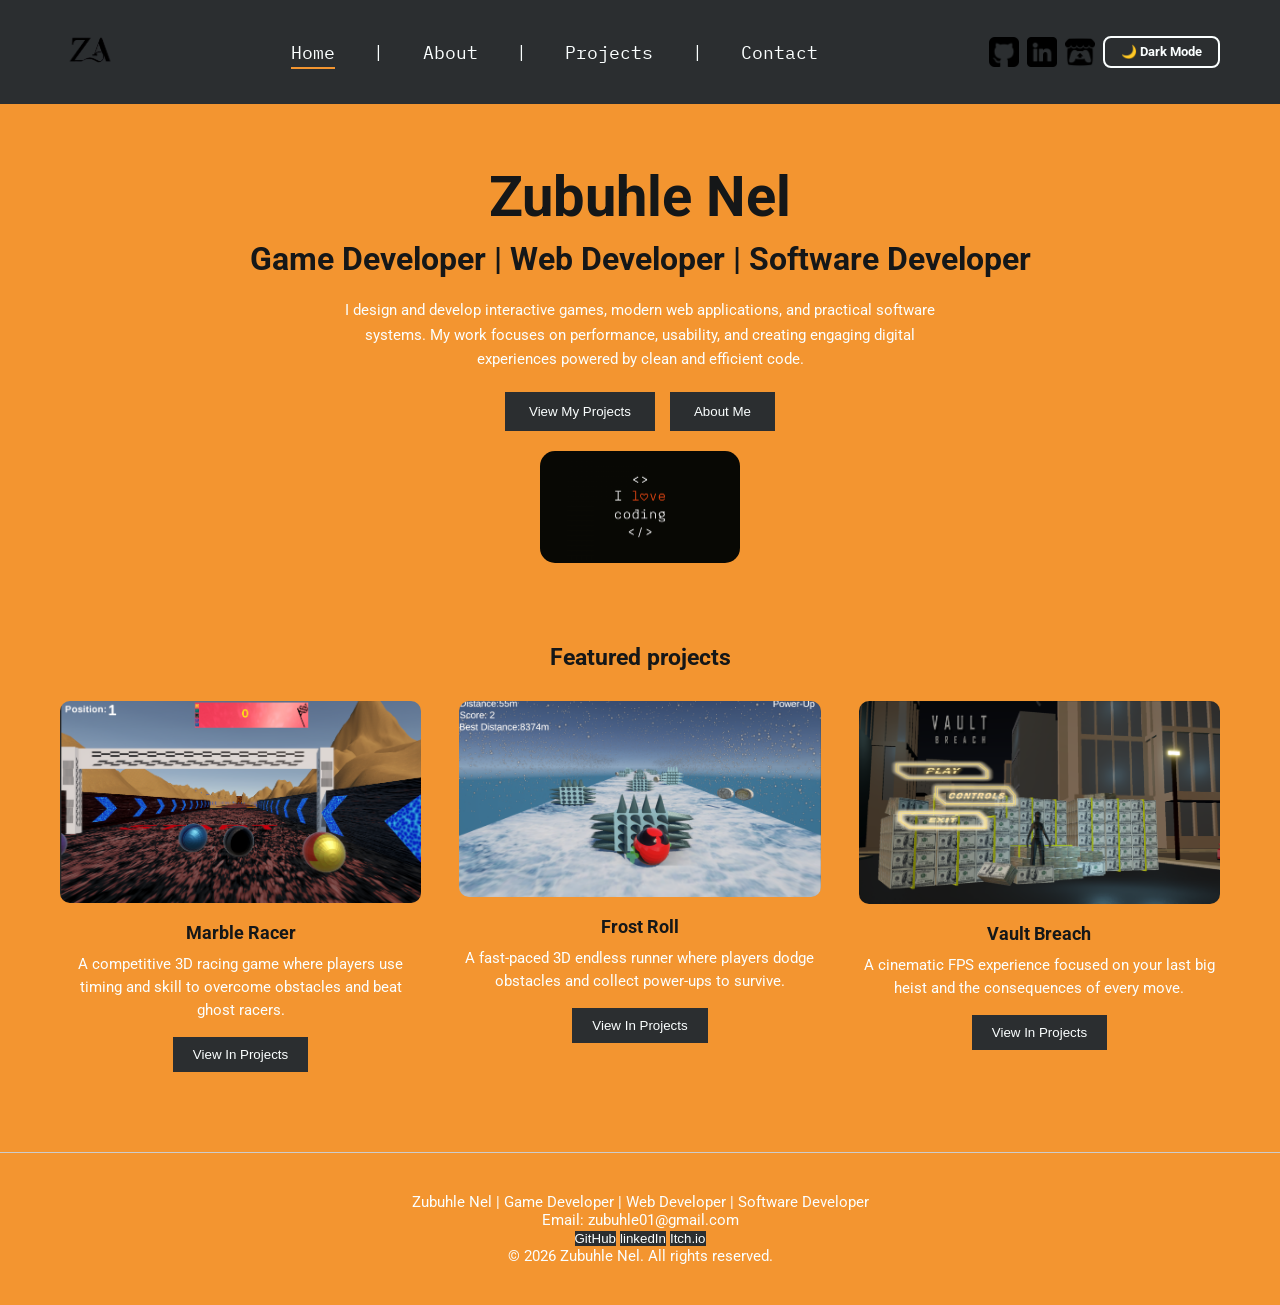
==== commit 5097ba35: "cleaning code about to check whats really happening with the github,linkedin, and itchio" ====
--- a/index.html
+++ b/index.html
@@ -27,6 +27,9 @@
 
          <nav>
             <ul class = "nav-links">
+
+                <li class="menu-title">Menu</li>
+
                 <li id = "homeBtn" class="active">Home</li>
                 <li>|</li>
                 <li id = "aboutBtn">About</li>
@@ -53,6 +56,7 @@
         </div>
         <button id="menuBtn">☰</button>
         </header>
+
 <!-- Hero Section -->
  <Section class = "hero">
         
@@ -147,8 +151,8 @@
         </button>
     </div>
 
-    <p>
-        @2026 Zubuhle Nel. All rights reserved.
+    <p>  
+        © 2026 Zubuhle Nel. All rights reserved.
     </p>
 
 </footer>
--- a/Portfolio root/css/home.css
+++ b/Portfolio root/css/home.css
@@ -6,7 +6,7 @@
     font-optical-sizing: auto;
 }
 
-/* ================= HERO ================= */
+/* HERO  */
 
 .hero
 {
@@ -33,7 +33,7 @@
     line-height: 1.6;
 }
 
-/* ================= HERO BUTTONS ================= */
+/*  HERO BUTTONS  */
 
 .hero-buttons
 {
@@ -65,7 +65,7 @@
     transform: translateY(1px);
 }
 
-/* ================= HERO IMAGE ================= */
+/*  HERO IMAGE  */
 
 .hero-image
 {
@@ -89,7 +89,7 @@
     box-shadow: 0 10px 25px rgba(0,0,0,0.25);
 }
 
-/* ================= PROJECTS ================= */
+/* PROJECTS */
 
 .featured-projects
 {
@@ -98,7 +98,7 @@
     padding: 0 clamp(15px, 5vw, 60px);
 }
 
-/* 🔥 modern responsive grid */
+/*  modern responsive grid */
 .projects-grid
 {
     display: grid;
@@ -137,7 +137,7 @@
     line-height: 1.5;
 }
 
-/* ================= PROJECT BUTTON ================= */
+/*  PROJECT BUTTON */
 
 .projectBtn
 {
@@ -158,7 +158,7 @@
     transform: translateY(1px);
 }
 
-/* ================= FOOTER ================= */
+/* FOOTER */
 
 footer
 {
@@ -196,7 +196,7 @@
     transform: translateY(1px);
 }
 
-/* ================= REVEAL EFFECTS ================= */
+/*  REVEAL EFFECTS  */
 
 .hero,
 .hero-image,
@@ -239,7 +239,7 @@
     transition-delay: 0.5s;
 }
 
-/* ================= ENHANCED HERO IMAGE EFFECT ================= */
+/* ENHANCED HERO IMAGE EFFECT */
 
 .hero-image img
 {
@@ -256,7 +256,7 @@
         0 10px 25px rgba(0,0,0,0.25);
 }
 
-/* ================= ENHANCED PROJECT IMAGE EFFECT ================= */
+/*  ENHANCED PROJECT IMAGE EFFECT  */
 
 .project-card img
 {
@@ -273,7 +273,7 @@
         0 10px 25px rgba(0,0,0,0.25);
 }
 
-/* ================= HERO BUTTON EFFECTS ================= */
+/*  HERO BUTTON EFFECTS  */
 
 .hero-buttons button
 {
@@ -292,7 +292,7 @@
     transform: translateY(1px);
 }
 
-/* ================= PROJECT BUTTON EFFECTS ================= */
+/* PROJECT BUTTON EFFECTS */
 
 .projectBtn
 {
@@ -311,7 +311,7 @@
     transform: translateY(1px);
 }
 
-/* ================= FOOTER BUTTON EFFECTS ================= */
+/*  FOOTER BUTTON EFFECTS */
 
 .footer-socials button
 {
--- a/Portfolio root/css/navigation.css
+++ b/Portfolio root/css/navigation.css
@@ -50,7 +50,7 @@
     box-sizing: border-box;
 }
 
-/* ================= NAVBAR ================= */
+/*  NAVBAR */
 
 .navbar
 {
@@ -202,7 +202,12 @@
     display: none;
 }
 
-/* ================= MOBILE ================= */
+.menu-title
+{
+    display: none;
+}
+
+/*  MOBILE  */
 
 @media (max-width: 768px)
 {
@@ -235,36 +240,72 @@
         display: none;
     }
 
-    .nav-links.show
-    {
-        display: flex;
-
-        flex-direction: column;
-
-        position: absolute;
-
-        top: 80px;
-        right: 20px;
-
-        width: min(250px, 90vw);
-
-        background-color: var(--button-background);
-        color: var(--button-text);
-
-        padding: 20px;
-
-        border-radius: 10px;
-
-        gap: 15px;
-
-        z-index: 1000;
-    }
-
-    /* Hide separators */
-
-    .nav-links li:not([id])
-    {
-        display: none;
+    .nav-links
+   {
+    transition: all 0.3s ease;
+   }
+
+.nav-links
+{
+    display: flex;
+
+    flex-direction: column;
+
+    position: fixed;
+
+    top: 0;
+    right: -280px;
+
+    width: 130px;
+    
+    height: auto;
+
+    background-color: var(--button-background);
+
+    padding: 20px;
+
+    gap: 10px;
+
+    z-index: 1000;
+
+    transition: right 0.3s ease;
+
+    box-shadow: -5px 0 15px rgba(0,0,0,0.3);
+}
+
+.nav-links.show
+{
+    right: 0;
+}
+
+.menu-title
+{ 
+    display: block;
+    text-align: center;
+
+    font-size: 30px;
+
+    font-weight: bold;
+
+    color: #F39530;
+
+    padding-bottom: 2px;
+
+    margin-bottom: 3px;
+
+    cursor: default;
+
+}
+
+   .menu-title
+    {
+    pointer-events: none;
+    }
+
+
+    .nav-links li:not([id]):not(.menu-title)
+    {
+    display: none;
     }
 
     .social-links
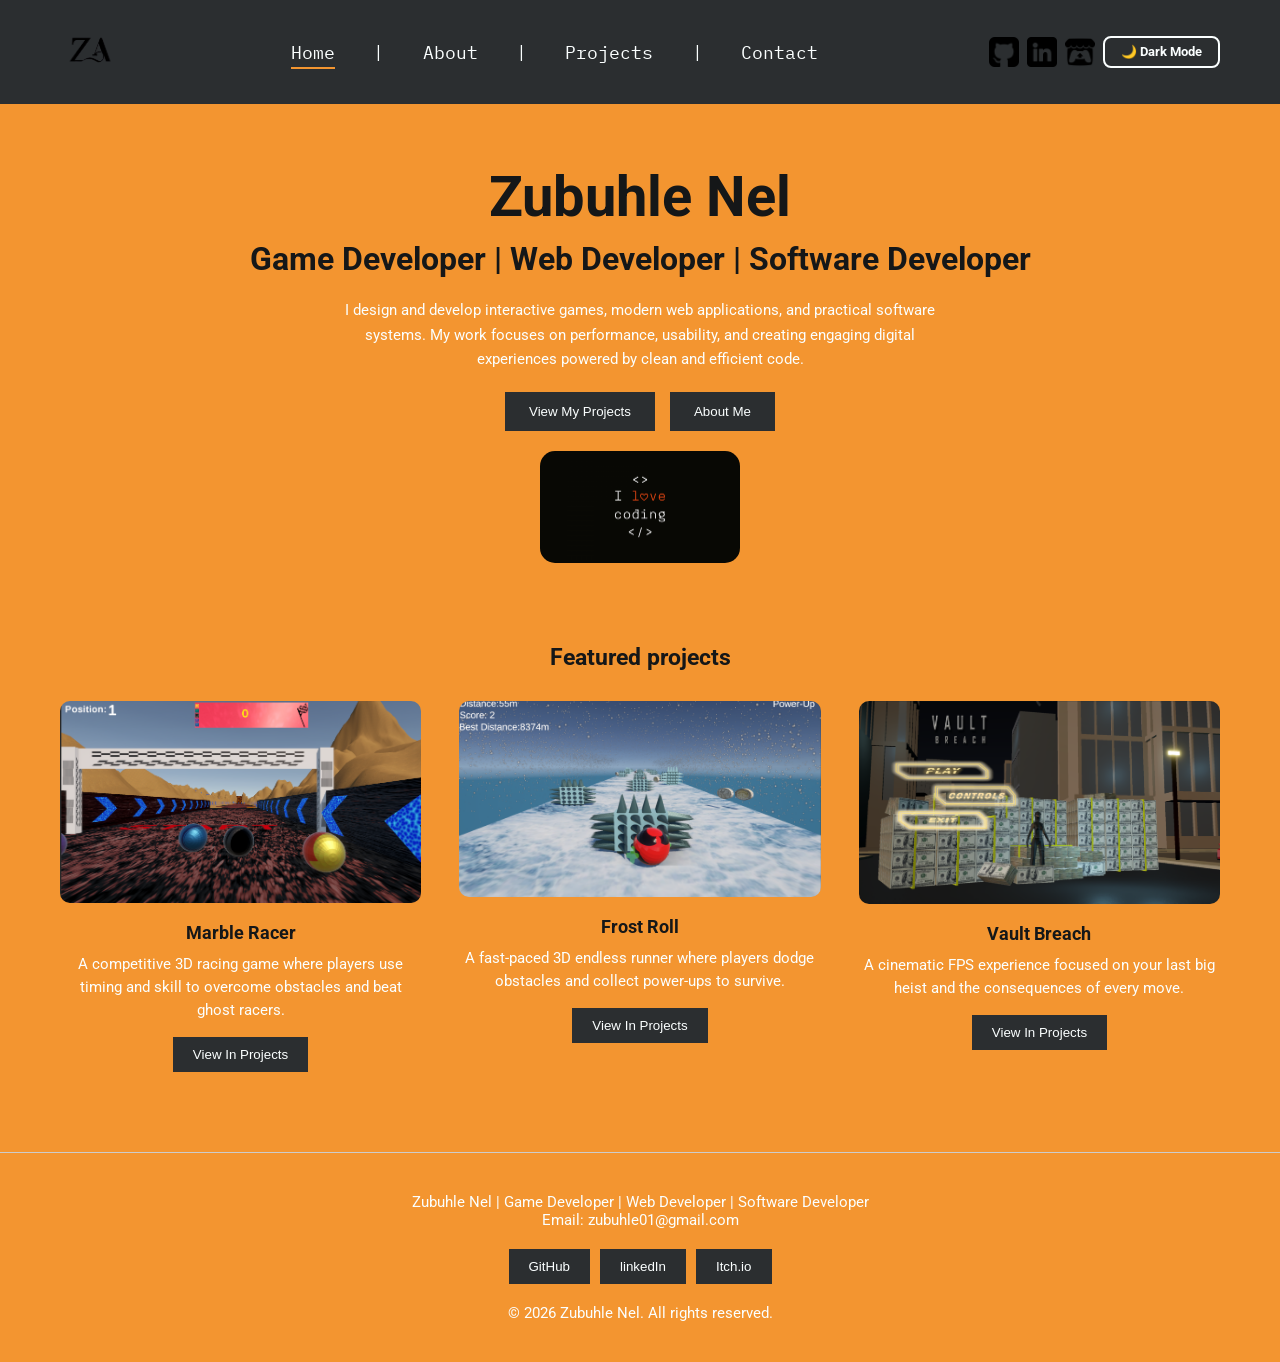
==== commit ce482c0e: "Footer" ====
--- a/index.html
+++ b/index.html
@@ -31,11 +31,11 @@
                 <li class="menu-title">Menu</li>
 
                 <li id = "homeBtn" class="active">Home</li>
-                <li>|</li>
+                <li class="separator">|</li>
                 <li id = "aboutBtn">About</li>
-                <li>|</li>
+                <li class="separator">|</li>
                 <li id ="projectsBtn">Projects</li>
-                <li>|</li>
+                <li class="separator">|</li>
                 <li id = "contactBtn">Contact</li>
             </ul>
 
@@ -137,7 +137,7 @@
         Email: zubuhle01@gmail.com
     </p>
 
-    <div class = "footer-Socials">
+    <div class = "footer-socials">
         <button id="footerGithubBtn">
             GitHub
         </button>
--- a/Portfolio root/css/navigation.css
+++ b/Portfolio root/css/navigation.css
@@ -207,6 +207,14 @@
     display: none;
 }
 
+.separator
+{
+    cursor: default !important;
+    pointer-events: none;
+}
+
+
+
 /*  MOBILE  */
 
 @media (max-width: 768px)
@@ -271,12 +279,12 @@
     transition: right 0.3s ease;
 
     box-shadow: -5px 0 15px rgba(0,0,0,0.3);
-}
-
-.nav-links.show
-{
+   }
+
+  .nav-links.show
+  {
     right: 0;
-}
+  }
 
 .menu-title
 { 
